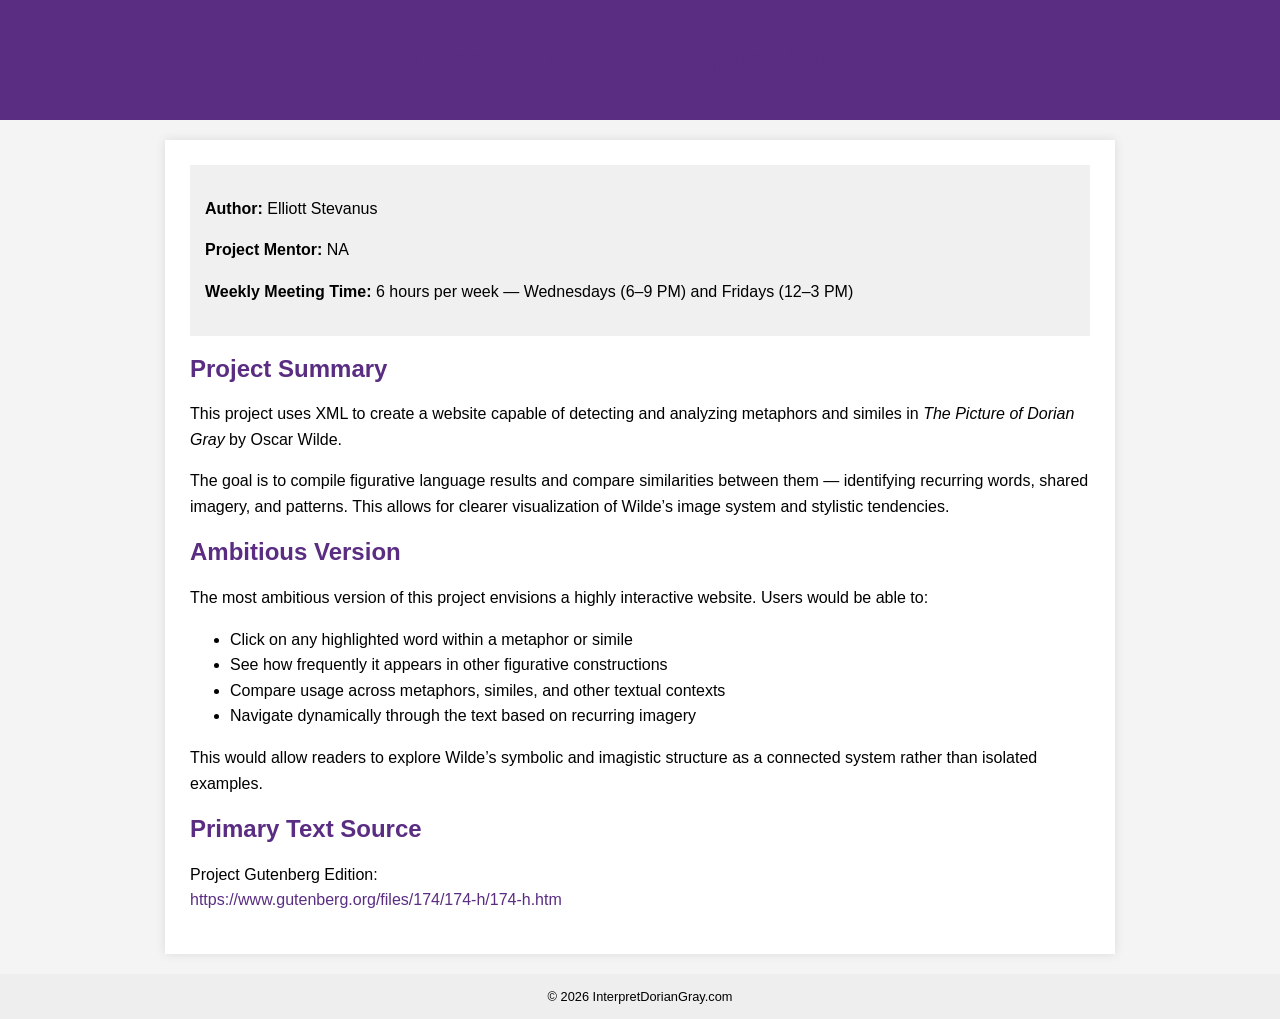
==== project.html @ 4dfe43d0 "Create project.html" ====
<!DOCTYPE html>
<html lang="en">
<head>
    <meta charset="UTF-8">
    <title>Literary Analysis Engine Project</title>
    <meta name="viewport" content="width=device-width, initial-scale=1.0">

    <style>
        body {
            font-family: Arial, Helvetica, sans-serif;
            background-color: #f4f4f4;
            margin: 0;
        }

        header {
            background-color: #5a2d82;
            color: white;
            padding: 20px;
            text-align: center;
        }

        .container {
            max-width: 900px;
            margin: 20px auto;
            background: white;
            padding: 25px;
            box-shadow: 0 0 10px rgba(0,0,0,0.1);
            line-height: 1.6em;
        }

        h1, h2 {
            color: #5a2d82;
        }

        .meta {
            background: #f0f0f0;
            padding: 15px;
            margin-bottom: 20px;
        }

        a {
            color: #5a2d82;
            text-decoration: none;
        }

        a:hover {
            text-decoration: underline;
        }

        footer {
            text-align: center;
            padding: 15px;
            font-size: 0.8em;
            background-color: #eeeeee;
            margin-top: 20px;
        }
    </style>
</head>

<body>

<header>
    <h1>Literary Analysis Engine Project</h1>
</header>

<div class="container">

    <div class="meta">
        <p><strong>Author:</strong> Elliott Stevanus</p>
        <p><strong>Project Mentor:</strong> NA</p>
        <p><strong>Weekly Meeting Time:</strong> 
        6 hours per week — Wednesdays (6–9 PM) and Fridays (12–3 PM)</p>
    </div>

    <h2>Project Summary</h2>

    <p>
        This project uses XML to create a website capable of detecting and analyzing 
        metaphors and similes in <em>The Picture of Dorian Gray</em> by Oscar Wilde.
    </p>

    <p>
        The goal is to compile figurative language results and compare similarities 
        between them — identifying recurring words, shared imagery, and patterns. 
        This allows for clearer visualization of Wilde’s image system and stylistic tendencies.
    </p>

    <h2>Ambitious Version</h2>

    <p>
        The most ambitious version of this project envisions a highly interactive website.
        Users would be able to:
    </p>

    <ul>
        <li>Click on any highlighted word within a metaphor or simile</li>
        <li>See how frequently it appears in other figurative constructions</li>
        <li>Compare usage across metaphors, similes, and other textual contexts</li>
        <li>Navigate dynamically through the text based on recurring imagery</li>
    </ul>

    <p>
        This would allow readers to explore Wilde’s symbolic and imagistic structure
        as a connected system rather than isolated examples.
    </p>

    <h2>Primary Text Source</h2>

    <p>
        Project Gutenberg Edition:
        <br>
        <a href="https://www.gutenberg.org/files/174/174-h/174-h.htm" target="_blank">
            https://www.gutenberg.org/files/174/174-h/174-h.htm
        </a>
    </p>

</div>

<footer>
    &copy; 2026 InterpretDorianGray.com
</footer>

</body>
</html>
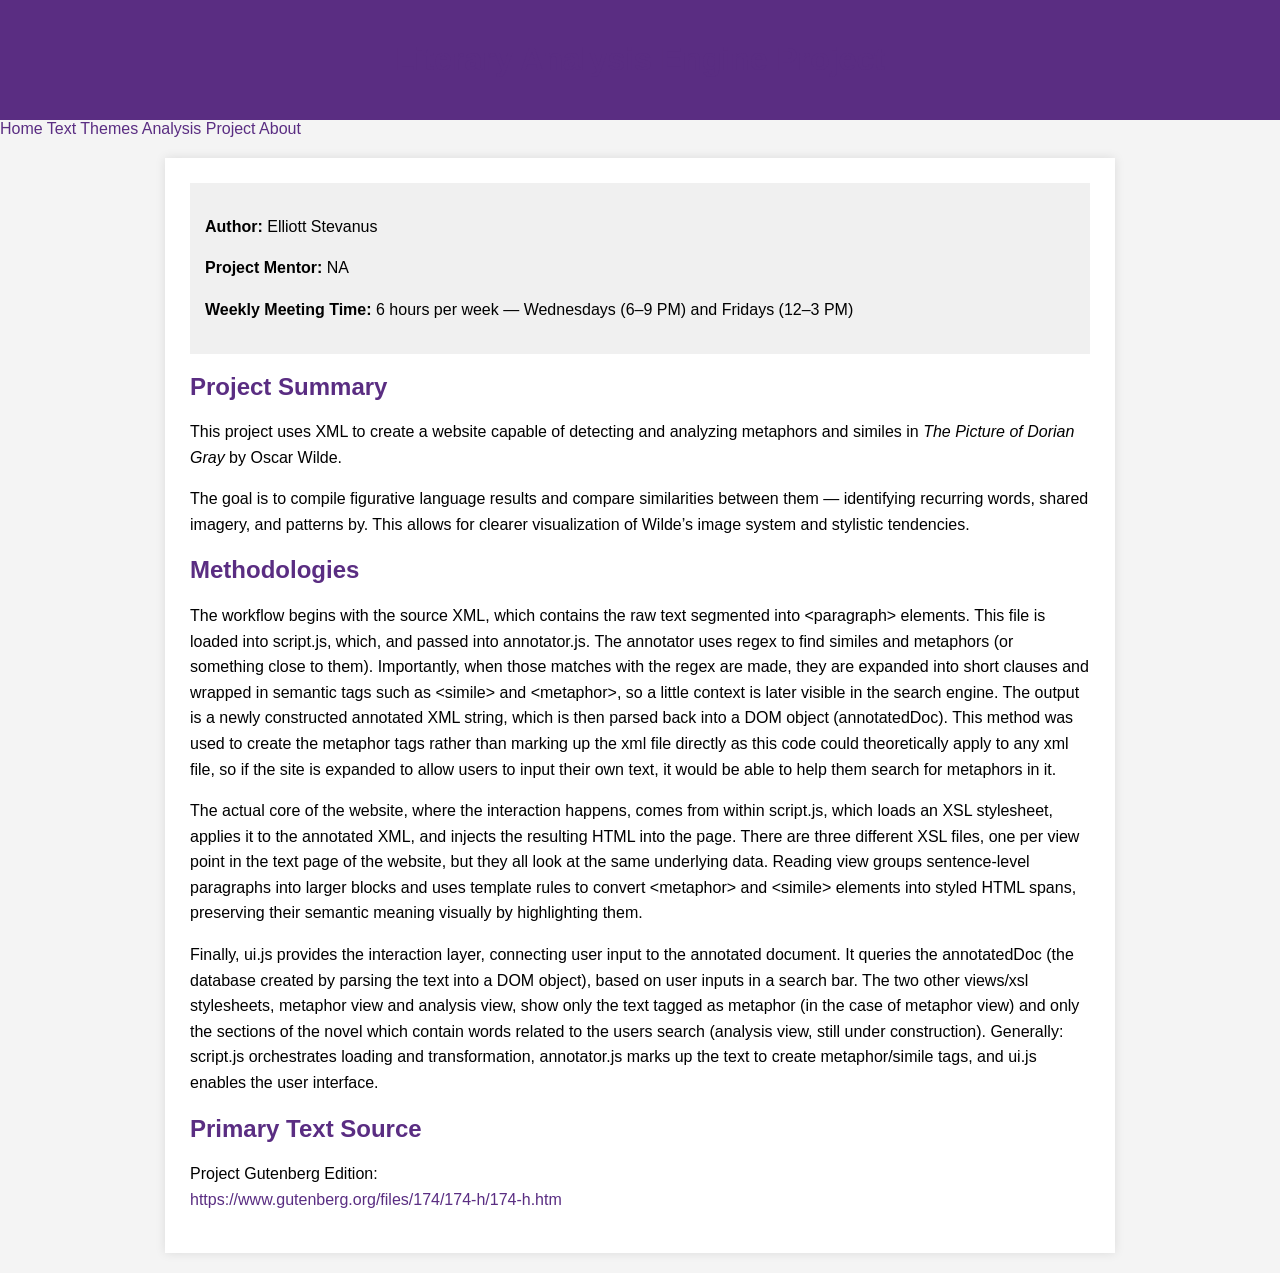
==== commit cd420ab1: "Update project.html" ====
--- a/project.html
+++ b/project.html
@@ -63,6 +63,15 @@
     <h1>Literary Analysis Engine Project</h1>
 </header>
 
+<nav>
+    <a href="index.html">Home</a>
+    <a href="text.html">Text</a>
+    <a href="index.html#themes">Themes</a>
+    <a href="index.html#analysis">Analysis</a>
+    <a href="project.html">Project</a>
+    <a href="index.html#about">About</a>
+</nav>
+
 <div class="container">
 
     <div class="meta">
@@ -81,29 +90,25 @@
 
     <p>
         The goal is to compile figurative language results and compare similarities 
-        between them — identifying recurring words, shared imagery, and patterns. 
+        between them — identifying recurring words, shared imagery, and patterns by.
         This allows for clearer visualization of Wilde’s image system and stylistic tendencies.
     </p>
 
-    <h2>Ambitious Version</h2>
+    <h2>Methodologies</h2>
 
     <p>
-        The most ambitious version of this project envisions a highly interactive website.
-        Users would be able to:
+        The workflow begins with the source XML, which contains the raw text segmented into &lt;paragraph&gt; elements. This file is loaded into script.js, which, and passed into annotator.js. The annotator uses regex to find similes and metaphors (or something close to them). Importantly, when those matches with the regex are made, they are expanded into short clauses and wrapped in semantic tags such as &lt;simile&gt; and &lt;metaphor&gt;, so a little context is later visible in the search engine. The output is a newly constructed annotated XML string, which is then parsed back into a DOM object (annotatedDoc). This method was used to create the metaphor tags rather than marking up the xml file directly as this code could theoretically apply to any xml file, so if the site is expanded to allow users to input their own text, it would be able to help them search for metaphors in it.
     </p>
 
-    <ul>
-        <li>Click on any highlighted word within a metaphor or simile</li>
-        <li>See how frequently it appears in other figurative constructions</li>
-        <li>Compare usage across metaphors, similes, and other textual contexts</li>
-        <li>Navigate dynamically through the text based on recurring imagery</li>
-    </ul>
+    <p>
+        The actual core of the website, where the interaction happens, comes from within script.js, which loads an XSL stylesheet, applies it to the annotated XML, and injects the resulting HTML into the page. There are three different XSL files, one per view point in the text page of the website, but they all look at the same underlying data. Reading view groups sentence-level paragraphs into larger blocks and uses template rules to convert &lt;metaphor&gt; and &lt;simile&gt; elements into styled HTML spans, preserving their semantic meaning visually by highlighting them.
+    </p>
 
     <p>
-        This would allow readers to explore Wilde’s symbolic and imagistic structure
-        as a connected system rather than isolated examples.
+        Finally, ui.js provides the interaction layer, connecting user input to the annotated document. It queries the annotatedDoc (the database created by parsing the text into a DOM object), based on user inputs in a search bar. The two other views/xsl stylesheets, metaphor view and analysis view, show only the text tagged as metaphor (in the case of metaphor view) and only the sections of the novel which contain words related to the users search (analysis view, still under construction). Generally: script.js orchestrates loading and transformation, annotator.js marks up the text to create metaphor/simile tags, and ui.js enables the user interface.
     </p>
 
+  
     <h2>Primary Text Source</h2>
 
     <p>
@@ -116,9 +121,5 @@
 
 </div>
 
-<footer>
-    &copy; 2026 InterpretDorianGray.com
-</footer>
-
 </body>
 </html>
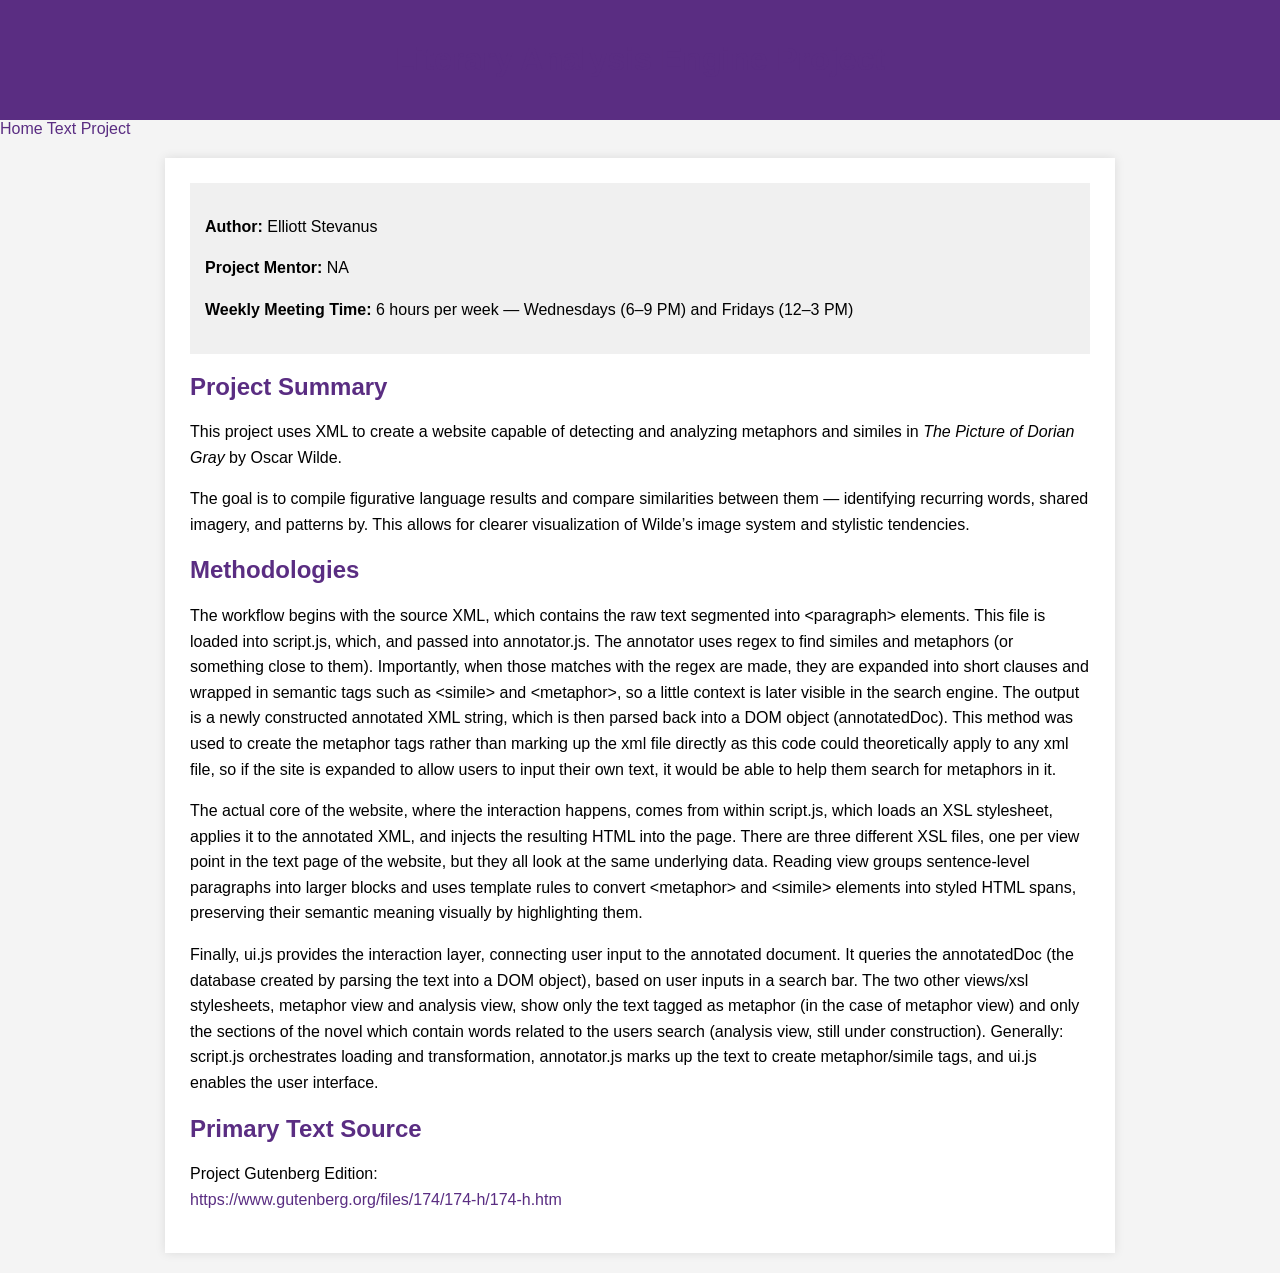
==== commit cb5796ef: "Update project.html" ====
--- a/project.html
+++ b/project.html
@@ -66,10 +66,8 @@
 <nav>
     <a href="index.html">Home</a>
     <a href="text.html">Text</a>
-    <a href="index.html#themes">Themes</a>
-    <a href="index.html#analysis">Analysis</a>
     <a href="project.html">Project</a>
-    <a href="index.html#about">About</a>
+
 </nav>
 
 <div class="container">
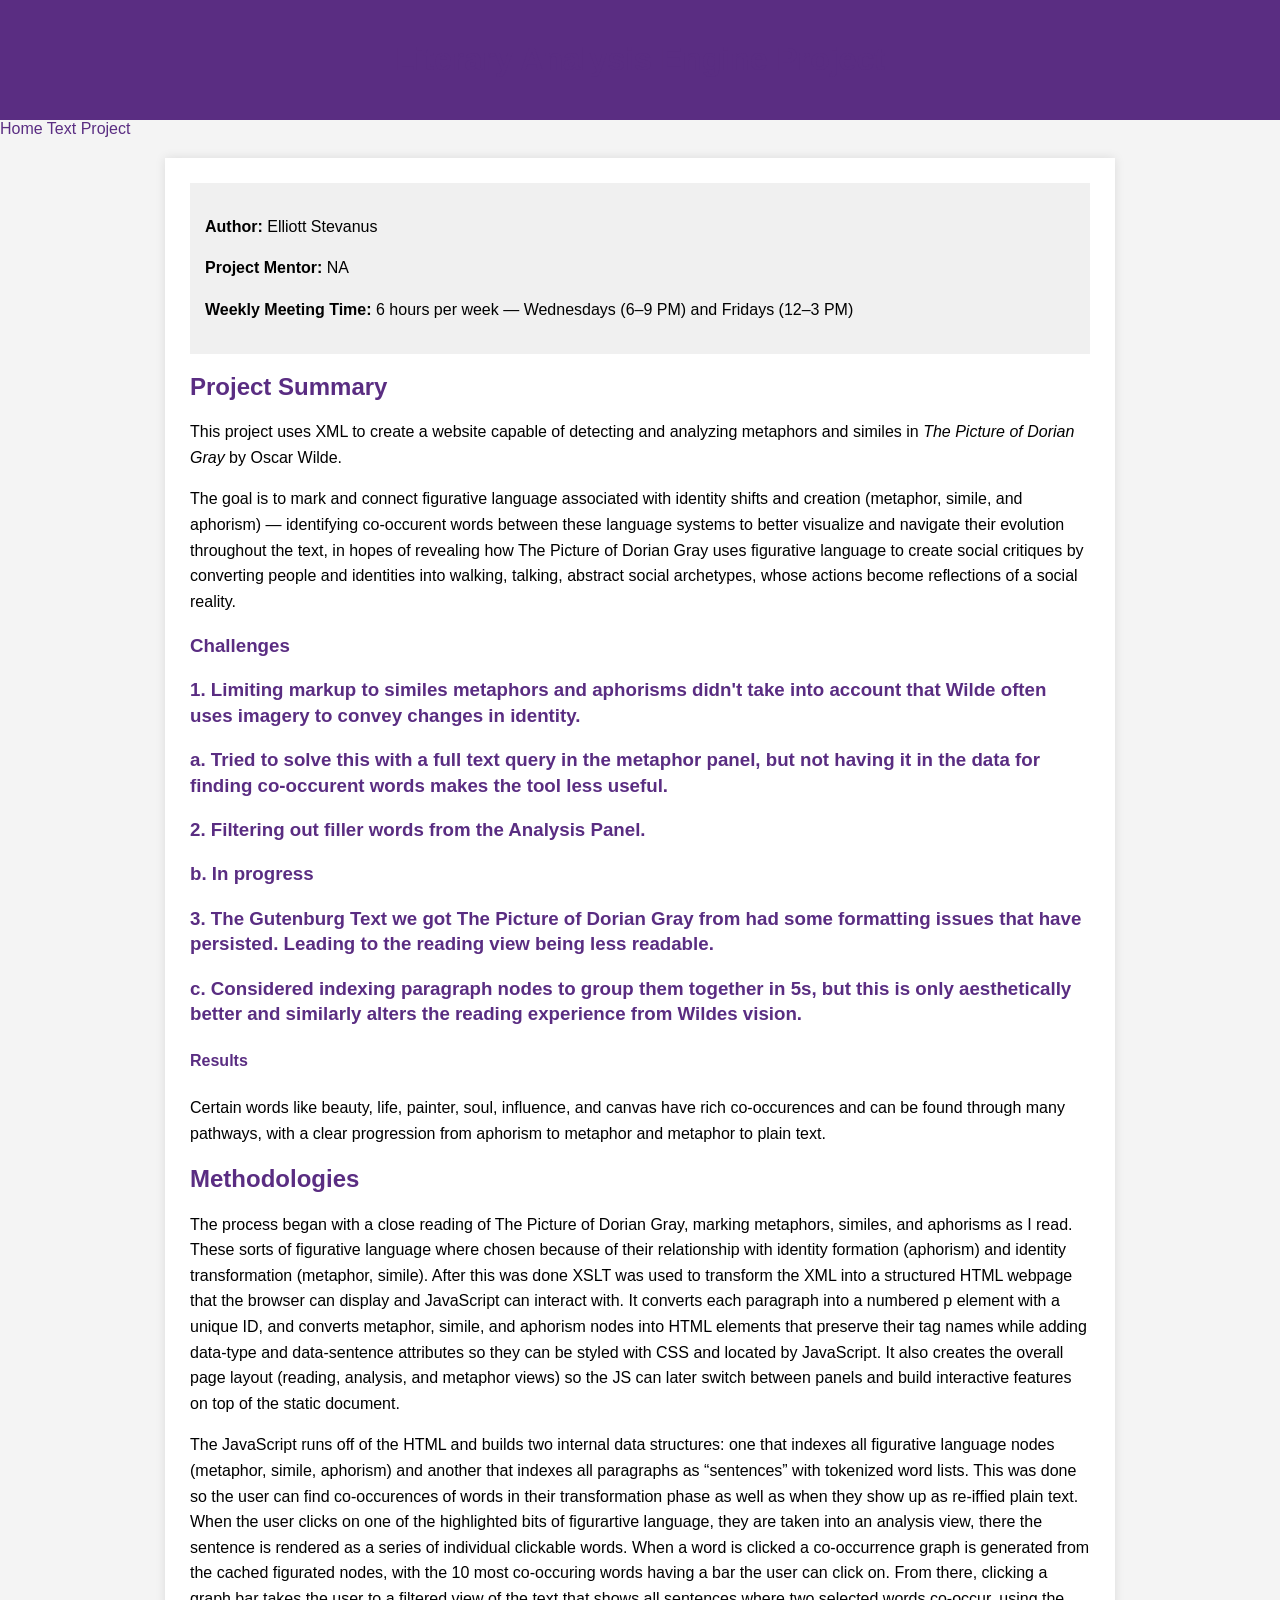
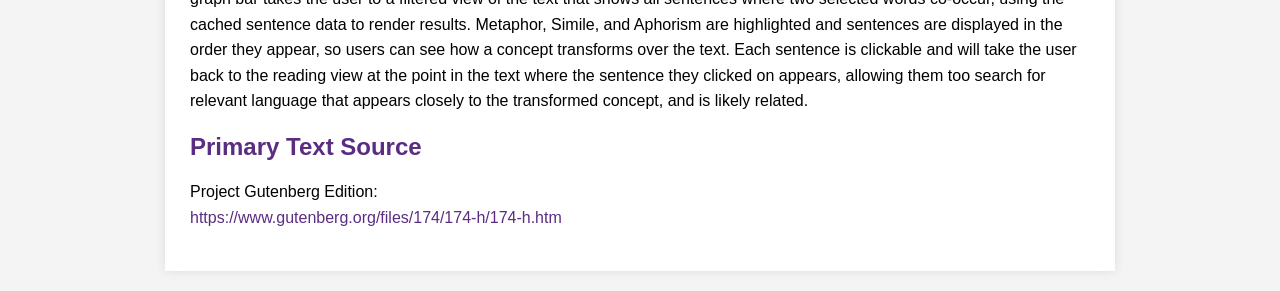
==== commit deb37191: "Update project.html" ====
--- a/project.html
+++ b/project.html
@@ -28,7 +28,7 @@
             line-height: 1.6em;
         }
 
-        h1, h2 {
+        h1, h2, h3, h4 {
             color: #5a2d82;
         }
 
@@ -68,6 +68,7 @@
     <a href="text.html">Text</a>
     <a href="project.html">Project</a>
 
+
 </nav>
 
 <div class="container">
@@ -78,7 +79,7 @@
         <p><strong>Weekly Meeting Time:</strong> 
         6 hours per week — Wednesdays (6–9 PM) and Fridays (12–3 PM)</p>
     </div>
-
+    
     <h2>Project Summary</h2>
 
     <p>
@@ -87,23 +88,58 @@
     </p>
 
     <p>
-        The goal is to compile figurative language results and compare similarities 
-        between them — identifying recurring words, shared imagery, and patterns by.
-        This allows for clearer visualization of Wilde’s image system and stylistic tendencies.
+        The goal is to mark and connect figurative language associated with identity shifts and creation (metaphor, simile, and aphorism)
+         — identifying co-occurent words between these language systems to better visualize and navigate 
+        their evolution throughout the text, in hopes of revealing how The Picture of Dorian Gray uses
+        figurative language to create social critiques by converting people and identities into walking, talking, 
+        abstract social archetypes, whose actions become reflections of a social reality.
     </p>
 
+    <h3>Challenges<h3>
+    
+        <p>
+        1. Limiting markup to similes metaphors and aphorisms didn't take into account that Wilde often uses imagery to convey changes in identity.
+    </p>
+        <p>
+        a. Tried to solve this with a full text query in the metaphor panel, but not having it in the data for finding co-occurent words makes the tool less useful.
+    </p>
+    <p>
+        2. Filtering out filler words from the Analysis Panel.
+    </p>
+    <p>
+            b. In progress
+     </p>
+    <p>
+        3. The Gutenburg Text we got The Picture of Dorian Gray from had some formatting issues that have persisted. Leading to the reading view being less readable.
+     </p>
+    <p>
+        c. Considered indexing paragraph nodes to group them together in 5s, but this is only aesthetically better and similarly alters the reading experience from Wildes vision.
+  </p>
+        
+    <h4>Results</h4>
+    <p>
+        Certain words like beauty, life, painter, soul, influence, and canvas have rich co-occurences and can be found through many pathways, with a clear progression from aphorism to metaphor and metaphor to plain text.
+    </p>
+    
     <h2>Methodologies</h2>
 
     <p>
-        The workflow begins with the source XML, which contains the raw text segmented into &lt;paragraph&gt; elements. This file is loaded into script.js, which, and passed into annotator.js. The annotator uses regex to find similes and metaphors (or something close to them). Importantly, when those matches with the regex are made, they are expanded into short clauses and wrapped in semantic tags such as &lt;simile&gt; and &lt;metaphor&gt;, so a little context is later visible in the search engine. The output is a newly constructed annotated XML string, which is then parsed back into a DOM object (annotatedDoc). This method was used to create the metaphor tags rather than marking up the xml file directly as this code could theoretically apply to any xml file, so if the site is expanded to allow users to input their own text, it would be able to help them search for metaphors in it.
+        The process began with a close reading of The Picture of Dorian Gray, marking metaphors, similes, and aphorisms as I read. These sorts of figurative language
+        where chosen because of their relationship with identity formation (aphorism) and identity transformation (metaphor, simile). After this was done XSLT was used
+        to transform the XML into a structured HTML webpage that the browser can display and JavaScript can interact with. It converts each paragraph into a numbered p element
+        with a unique ID, and converts metaphor, simile, and aphorism nodes into HTML elements that preserve their tag names while adding data-type and data-sentence attributes
+        so they can be styled with CSS and located by JavaScript. It also creates the overall page layout (reading, analysis, and metaphor views) so the JS can later switch 
+        between panels and build interactive features on top of the static document.
     </p>
-
     <p>
-        The actual core of the website, where the interaction happens, comes from within script.js, which loads an XSL stylesheet, applies it to the annotated XML, and injects the resulting HTML into the page. There are three different XSL files, one per view point in the text page of the website, but they all look at the same underlying data. Reading view groups sentence-level paragraphs into larger blocks and uses template rules to convert &lt;metaphor&gt; and &lt;simile&gt; elements into styled HTML spans, preserving their semantic meaning visually by highlighting them.
-    </p>
-
-    <p>
-        Finally, ui.js provides the interaction layer, connecting user input to the annotated document. It queries the annotatedDoc (the database created by parsing the text into a DOM object), based on user inputs in a search bar. The two other views/xsl stylesheets, metaphor view and analysis view, show only the text tagged as metaphor (in the case of metaphor view) and only the sections of the novel which contain words related to the users search (analysis view, still under construction). Generally: script.js orchestrates loading and transformation, annotator.js marks up the text to create metaphor/simile tags, and ui.js enables the user interface.
+    The JavaScript runs off of the HTML and builds two internal data structures: one that indexes all figurative language nodes (metaphor, simile, aphorism) 
+    and another that indexes all paragraphs as “sentences” with tokenized word lists. This was done so the user can find co-occurences of words in their transformation phase 
+    as well as when they show up as re-iffied plain text. When the user clicks on one of the highlighted bits of figurartive language, they are taken 
+    into an analysis view, there the sentence is rendered as a series of individual clickable words. When a word is clicked a co-occurrence graph is generated from the 
+    cached figurated nodes, with the 10 most co-occuring words having a bar the user can click on. From there, clicking a graph bar takes the user to a filtered view of the text
+    that shows all sentences where two selected words co-occur, using the cached sentence data to render results. Metaphor, Simile, and Aphorism are highlighted and sentences are
+    displayed in the order they appear, so users can see how a concept transforms over the text. Each sentence is clickable and will take the user back to the reading view at the
+    point in the text where the sentence they clicked on appears, allowing them too search for relevant language that appears closely to the transformed concept, and is likely related.
     </p>
 
   
